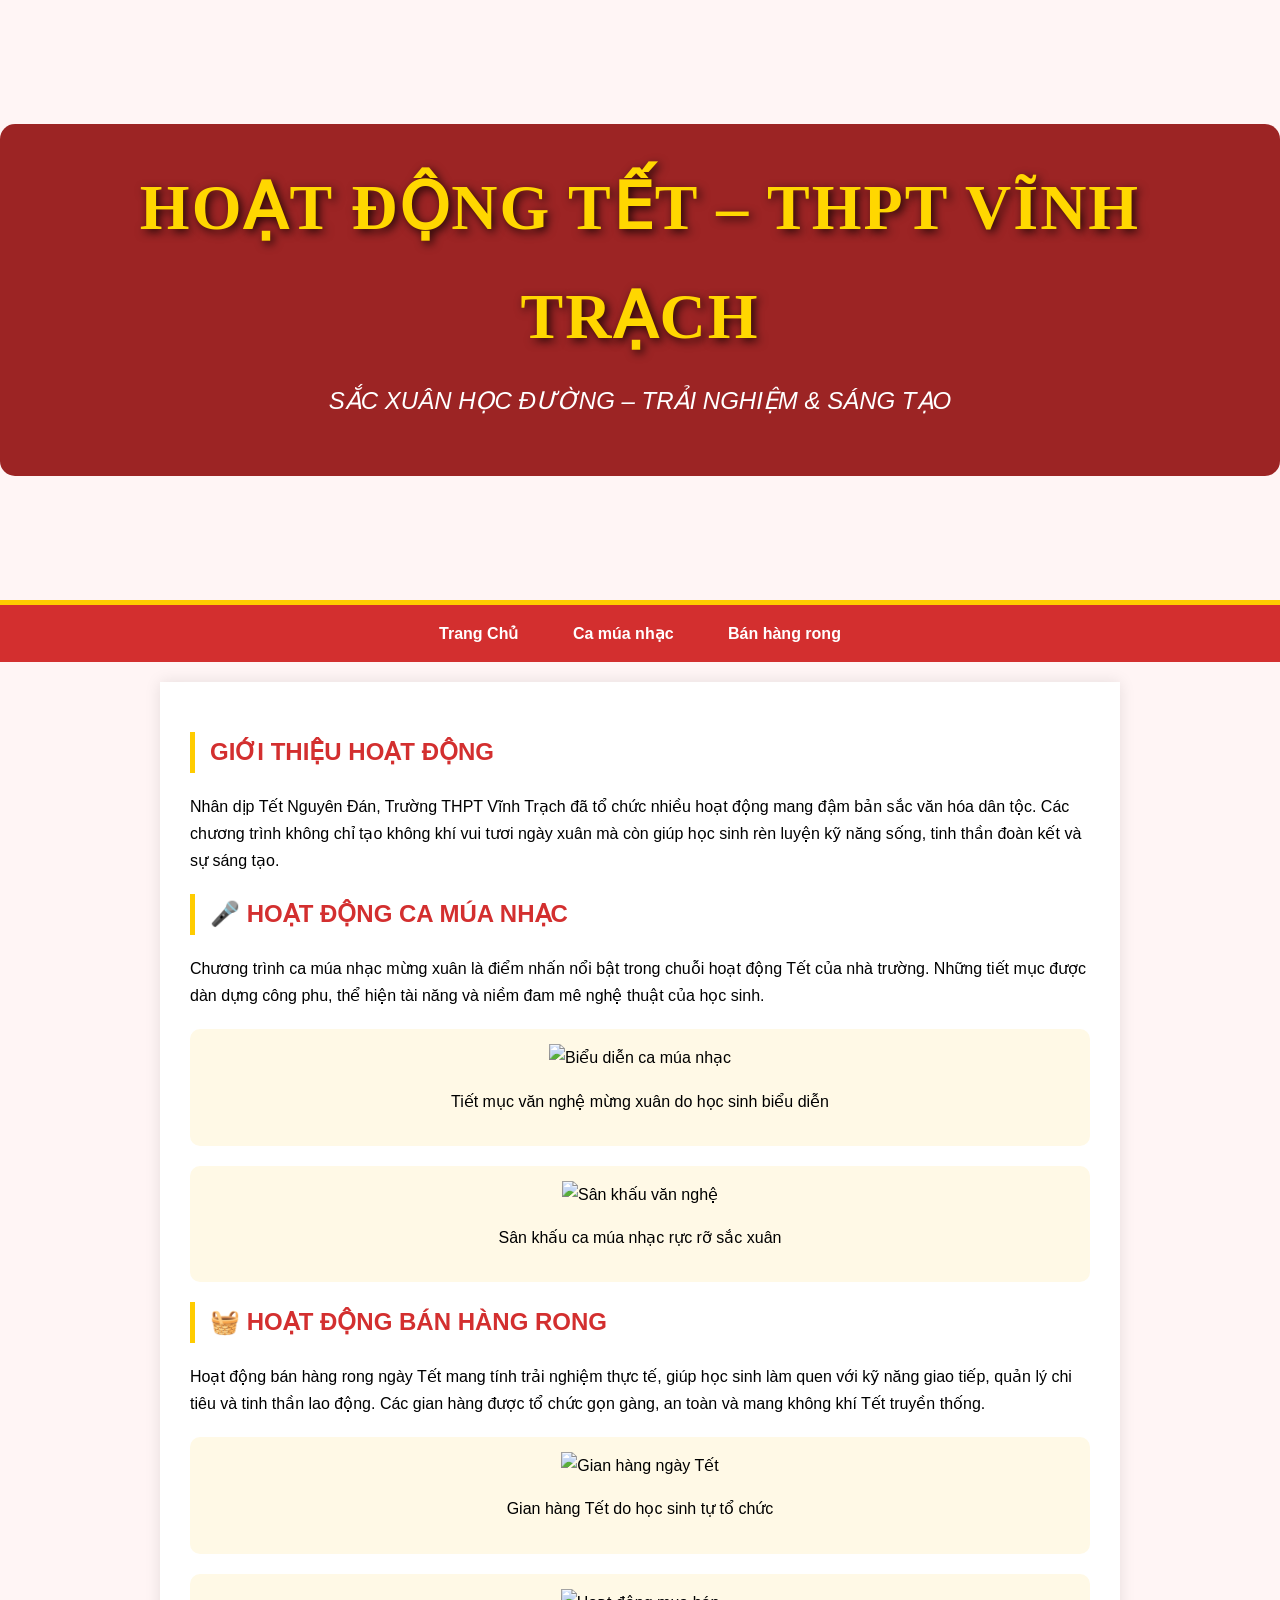
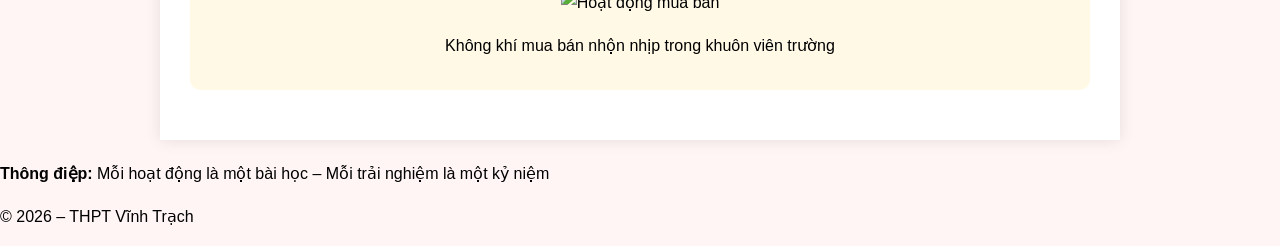
==== hoatdongvinhtrach.html @ 248ecb24 "Create hoatdongvinhtrach.html Signed-off-by: 12a1nhom1thptvt-web <12a1.nhom1.thptvt@gmail.com>" ====
<!DOCTYPE html>
<html lang="vi">
<head>
    <meta charset="UTF-8">
    <title>Hoạt động Tết - THPT Vĩnh Trạch</title>
    <link rel="stylesheet" href="styles.css">
</head>
<body>

<header>
    <div class="header-overlay">
        <h1>HOẠT ĐỘNG TẾT – THPT VĨNH TRẠCH</h1>
        <p>Sắc xuân học đường – Trải nghiệm & sáng tạo</p>
    </div>
</header>

<nav>
    <a href="index.html">Trang Chủ</a>
    <a href="#camuanhac">Ca múa nhạc</a>
    <a href="#banhangrong">Bán hàng rong</a>
</nav>

<div class="container">

    <!-- Giới thiệu chung -->
    <section>
        <h2 class="title-red">GIỚI THIỆU HOẠT ĐỘNG</h2>
        <p>
            Nhân dịp Tết Nguyên Đán, Trường THPT Vĩnh Trạch đã tổ chức nhiều hoạt động
            mang đậm bản sắc văn hóa dân tộc. Các chương trình không chỉ tạo không khí
            vui tươi ngày xuân mà còn giúp học sinh rèn luyện kỹ năng sống, tinh thần
            đoàn kết và sự sáng tạo.
        </p>
    </section>

    <!-- Hoạt động Ca múa nhạc -->
    <section id="camuanhac">
        <h2 class="title-red">🎤 HOẠT ĐỘNG CA MÚA NHẠC</h2>
        <p>
            Chương trình ca múa nhạc mừng xuân là điểm nhấn nổi bật trong chuỗi hoạt động
            Tết của nhà trường. Những tiết mục được dàn dựng công phu, thể hiện tài năng
            và niềm đam mê nghệ thuật của học sinh.
        </p>

        <div class="media-box">
            <img src="https://images.unsplash.com/photo-1520974735194-6c7c5fcb9b14" alt="Biểu diễn ca múa nhạc">
            <p>Tiết mục văn nghệ mừng xuân do học sinh biểu diễn</p>
        </div>

        <div class="media-box">
            <img src="https://images.unsplash.com/photo-1515165562835-c4c7b0d7d7c1" alt="Sân khấu văn nghệ">
            <p>Sân khấu ca múa nhạc rực rỡ sắc xuân</p>
        </div>
    </section>

    <!-- Hoạt động Bán hàng rong -->
    <section id="banhangrong">
        <h2 class="title-red">🧺 HOẠT ĐỘNG BÁN HÀNG RONG</h2>
        <p>
            Hoạt động bán hàng rong ngày Tết mang tính trải nghiệm thực tế, giúp học sinh
            làm quen với kỹ năng giao tiếp, quản lý chi tiêu và tinh thần lao động.
            Các gian hàng được tổ chức gọn gàng, an toàn và mang không khí Tết truyền thống.
        </p>

        <div class="media-box">
            <img src="https://images.unsplash.com/photo-1600359733661-3a1c7e0e92ce" alt="Gian hàng ngày Tết">
            <p>Gian hàng Tết do học sinh tự tổ chức</p>
        </div>

        <div class="media-box">
            <img src="https://images.unsplash.com/photo-1542718610-a1d656d1884c" alt="Hoạt động mua bán">
            <p>Không khí mua bán nhộn nhịp trong khuôn viên trường</p>
        </div>
    </section>

</div>

<footer>
    <p><strong>Thông điệp:</strong> Mỗi hoạt động là một bài học – Mỗi trải nghiệm là một kỷ niệm</p>
    <p>&copy; 2026 – THPT Vĩnh Trạch</p>
</footer>

</body>
</html>
---- styles.css ----
/* Tổng quát */
body {
    font-family: 'Arial', sans-serif;
    line-height: 1.7;
    margin: 0;
    padding: 0;
    background-color: #fff5f5;
}

header {
    /* 1. Sửa đuôi jbg thành jpg hoặc png */
    background-image: url('con-ngua.jpg'); 
    
    /* 2. Đảm bảo ảnh luôn bao phủ hết vùng header */
    background-size: cover;
    background-position: center;
    
    /* 3. Thiết lập chiều cao */
    height: 600px;
    
    /* 4. Căn giữa lớp phủ (overlay) chứa chữ */
    display: flex;
    align-items: center;
    justify-content: center;
    border-bottom: 5px solid #ffcc00;
}

/* Lớp phủ để làm nổi bật chữ (Bài 11 SGK) */
.header-overlay {
    background-color: rgba(139, 0, 0, 0.85); /* Màu đỏ mờ */
    padding: 30px;
    text-align: center;
    border-radius: 15px;
    
    /* Đảm bảo chữ bên trong có màu vàng và luôn nằm trên ảnh */
    color: #ffcc00; 
    z-index: 1; 
}

header h1 {
    font-family: 'Dancing Script', cursive; /* Kiểu chữ uốn lượn nghệ thuật */
    font-size: 4rem; /* Làm chữ to hơn */
    color: #FFD700; /* Màu vàng kim rực rỡ */
    margin: 0;
    text-shadow: 3px 3px 10px rgba(0, 0, 0, 0.8); /* Đổ bóng mạnh để nổi bật chữ */
    letter-spacing: 2px;
}

header p {
    font-family: 'Arial', sans-serif;
    color: #ffffff;
    font-size: 1.5rem;
    font-style: italic;
    margin-top: 10px;
    text-transform: uppercase; /* Viết hoa chữ slogan */
}
/* Menu điều hướng */
nav {
    background-color: #d32f2f;
    padding: 15px;
    text-align: center;
    position: sticky;
    top: 0;
    z-index: 100;
}

nav a {
    color: white;
    text-decoration: none;
    font-weight: bold;
    margin: 0 15px;
    padding: 5px 10px;
}

nav a:hover {
    background-color: #ffcc00;
    color: #d32f2f;
    border-radius: 5px;
}

/* Nội dung */
.container {
    max-width: 900px;
    margin: 20px auto;
    background: white;
    padding: 30px;
    box-shadow: 0 0 15px rgba(0,0,0,0.1);
}

.title-red {
    color: #d32f2f;
    border-left: 5px solid #ffcc00;
    padding-left: 15px;
}

.media-box {
    background: #fff9e6;
    padding: 15px;
    text-align: center;
    border-radius: 10px;
    margin: 20px 0;
}
.img-lixi-custom {
    width: 200px; 
    height: auto;
    border-radius: 10px;
    box-shadow: 2px 2px 8px rgba(0,0,0,0.2);
    display: block;
    margin: 15px 0 20px 15px;
/* Biểu mẫu chia sẻ */
.form-style {
    background-color: #fef2f2;
    padding: 25px;
    border: 1px solid #d32f2f;
    border-radius: 10px;
}

input, textarea {
    width: 100%;
    padding: 10px;
    margin-top: 5px;
    margin-bottom: 15px;
    border: 1px solid #ccc;
    border-radius: 5px;
    box-sizing: border-box;
}

button {
    background-color: #d32f2f;
    color: white;
    padding: 12px 25px;
    border: none;
    border-radius: 5px;
    cursor: pointer;
    font-size: 1rem;
}

button:hover {
    background-color: #b71c1c;
}

/* --- 6. Chân trang --- */
footer {
    background-color: #333;
    color: white;
    text-align: center;
    padding: 25px;
    margin-top: 50px;
}

/* --- 7. Responsive Mobile --- */
@media only screen and (max-width: 768px) {
    header { height: 300px; }
    header h1 { font-size: 2rem; }
    .container { padding: 15px; width: 95%; }
    .img-lixi-custom { width: 150px; }
}
.videos {
    width: 100%;
    aspect-ratio: 16 / 9; /* Tỉ lệ YouTube chuẩn */
    border-radius: 15px;  /* Bo góc */
    box-shadow: 0 10px 20px rgba(0, 0, 0, 0.2); /* Đổ bóng */
    border: 2px solid #ffcc00;
    margin-top: 20px;
}
/* Container cho menu thả xuống */
.dropdown {
    position: relative;
    display: inline-block;
    padding: 0 10px;
}

/* Nội dung ẩn của menu */
.dropdown-content {
    display: none;
    position: absolute;
    background-color: #f9f9f9;
    min-width: 160px;
    box-shadow: 0px 8px 16px 0px rgba(0,0,0,0.2);
    z-index: 101; /* Cao hơn nav sticky */
    border-radius: 5px;
    padding: 10px 0;
}

/* Liên kết bên trong menu */
.dropdown-content a {
    color: black;
    padding: 12px 16px;
    text-decoration: none;
    display: block;
    text-align: left;
    margin: 0;
}

.dropdown-content a:hover {
    background-color: #f1f1f1;
}

/* Hiển thị menu khi đưa chuột vào khối 'dropdown' */
.dropdown:hover .dropdown-content {
    display: block;
}

/* Con trỏ chuột hình bàn tay */
.dropdown label {
    cursor: pointer;
    color: #c62828;
    padding: 5px 0;
}
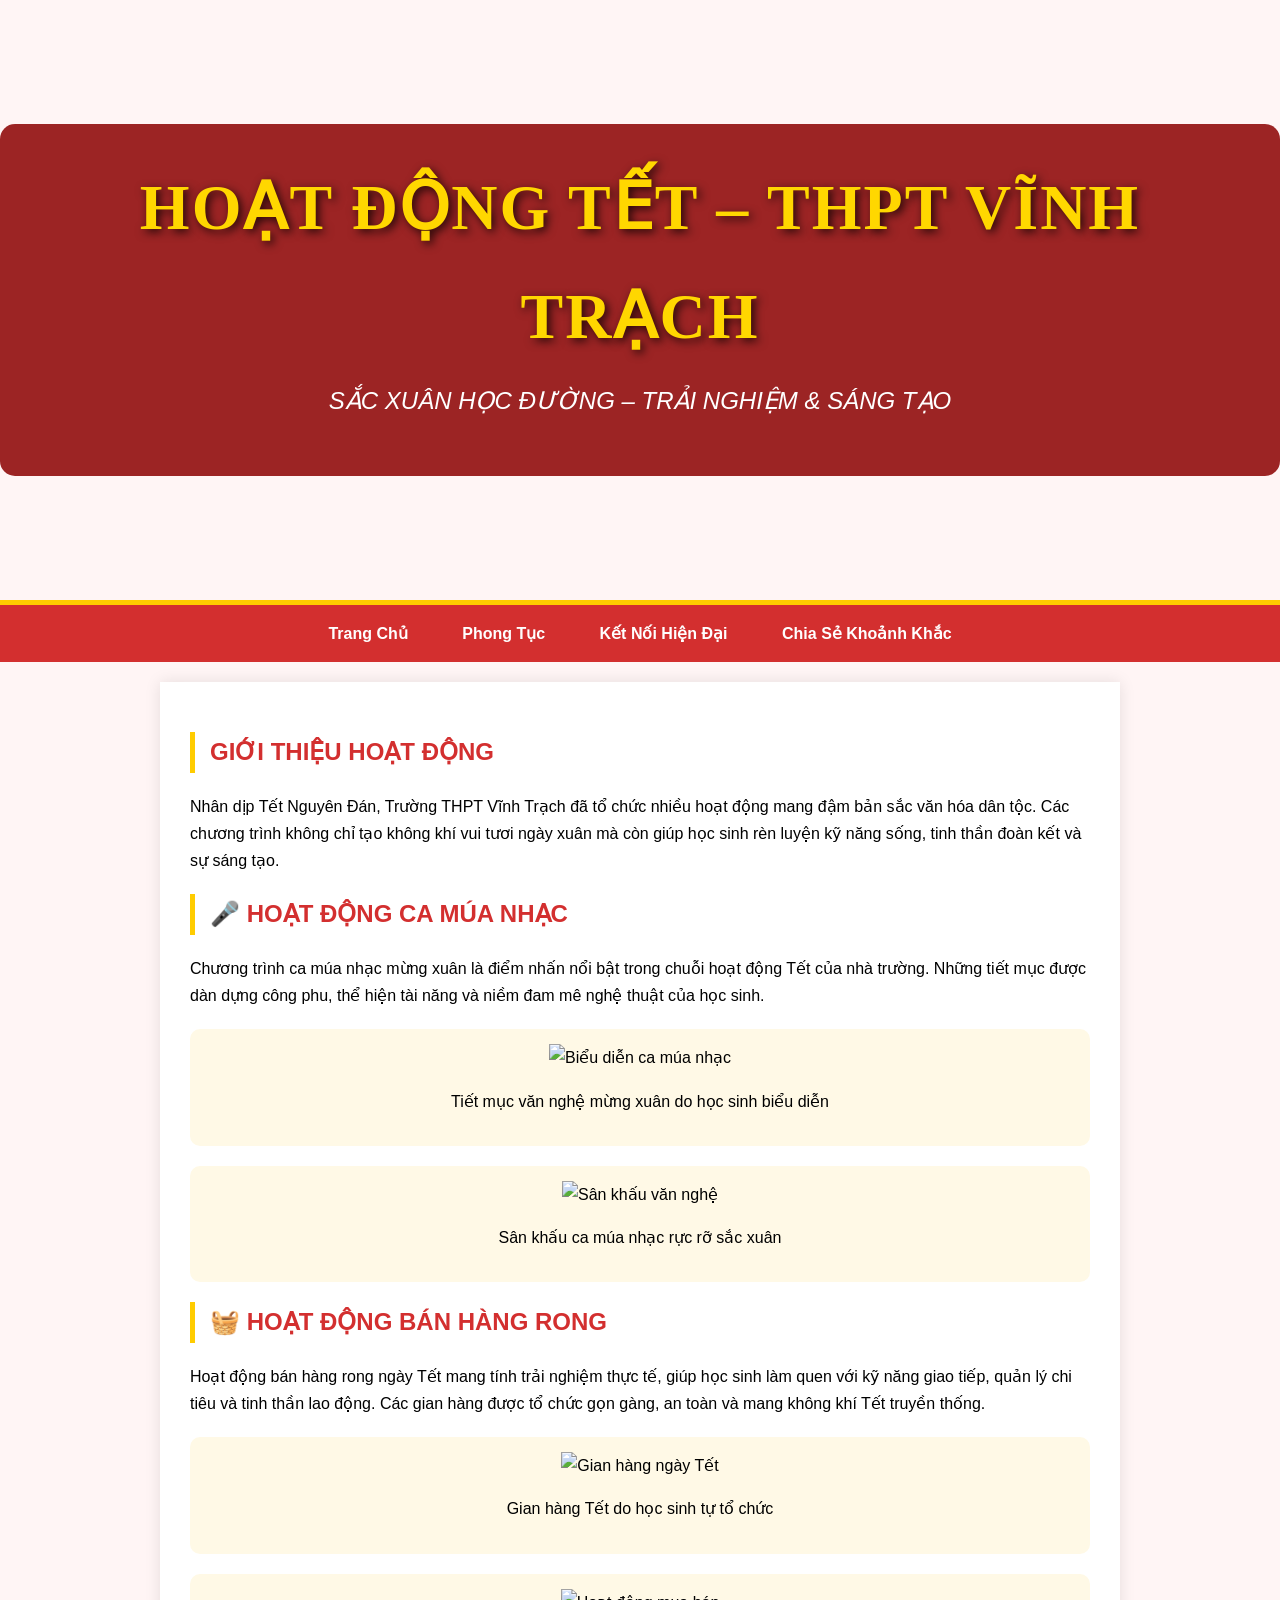
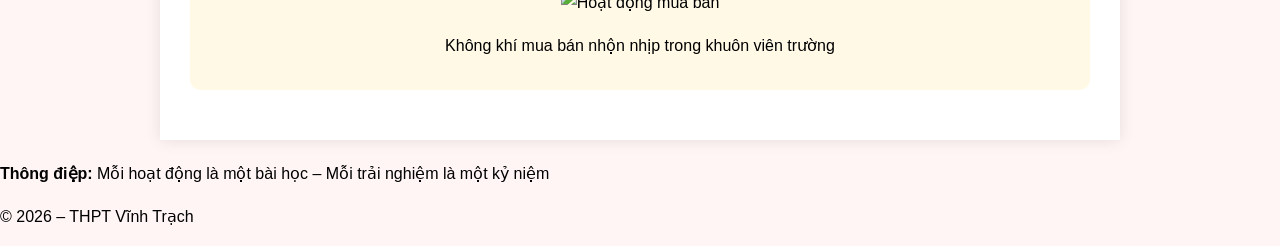
==== commit 8718fb49: "Update hoatdongvinhtrach.html Signed-off-by: 12a1nhom1thptvt-web <12a1.nhom1.thptvt@gmail.com>" ====
--- a/hoatdongvinhtrach.html
+++ b/hoatdongvinhtrach.html
@@ -15,9 +15,11 @@
 </header>
 
 <nav>
-    <a href="index.html">Trang Chủ</a>
-    <a href="#camuanhac">Ca múa nhạc</a>
-    <a href="#banhangrong">Bán hàng rong</a>
+    <a href="#trangchu">Trang Chủ</a>
+    <a href="#phongtuc">Phong Tục</a>
+    <a href="#ketnoi">Kết Nối Hiện Đại</a>
+    <a href="#chiase">Chia Sẻ Khoảnh Khắc</a>
+    
 </nav>
 
 <div class="container">
--- a/styles.css
+++ b/styles.css
@@ -163,47 +163,27 @@
     border: 2px solid #ffcc00;
     margin-top: 20px;
 }
-/* Container cho menu thả xuống */
+/* Container cho dropdown, cần thiết lập position: relative để định vị nội dung ẩn */
 .dropdown {
     position: relative;
-    display: inline-block;
-    padding: 0 10px;
+    display: inline-block; /* Hoặc block, tùy thuộc vào layout của bạn */
 }
 
-/* Nội dung ẩn của menu */
+/* Nội dung của dropdown (các hoạt động Tết) */
 .dropdown-content {
+    /* Mặc định ẩn nội dung */
     display: none;
+    
+    /* Định vị tuyệt đối để nó chồng lên các nội dung khác */
     position: absolute;
     background-color: #f9f9f9;
     min-width: 160px;
     box-shadow: 0px 8px 16px 0px rgba(0,0,0,0.2);
-    z-index: 101; /* Cao hơn nav sticky */
-    border-radius: 5px;
-    padding: 10px 0;
+    padding: 12px 16px;
+    z-index: 1;
 }
 
-/* Liên kết bên trong menu */
-.dropdown-content a {
-    color: black;
-    padding: 12px 16px;
-    text-decoration: none;
-    display: block;
-    text-align: left;
-    margin: 0;
+/* Quy tắc hiển thị nội dung khi rê chuột vào container chính (.dropdown) */
+.dropdown:hover .dropdown-content {
+    display: block; /* Hiển thị nội dung khi hover */
 }
-
-.dropdown-content a:hover {
-    background-color: #f1f1f1;
-}
-
-/* Hiển thị menu khi đưa chuột vào khối 'dropdown' */
-.dropdown:hover .dropdown-content {
-    display: block;
-}
-
-/* Con trỏ chuột hình bàn tay */
-.dropdown label {
-    cursor: pointer;
-    color: #c62828;
-    padding: 5px 0;
-}
